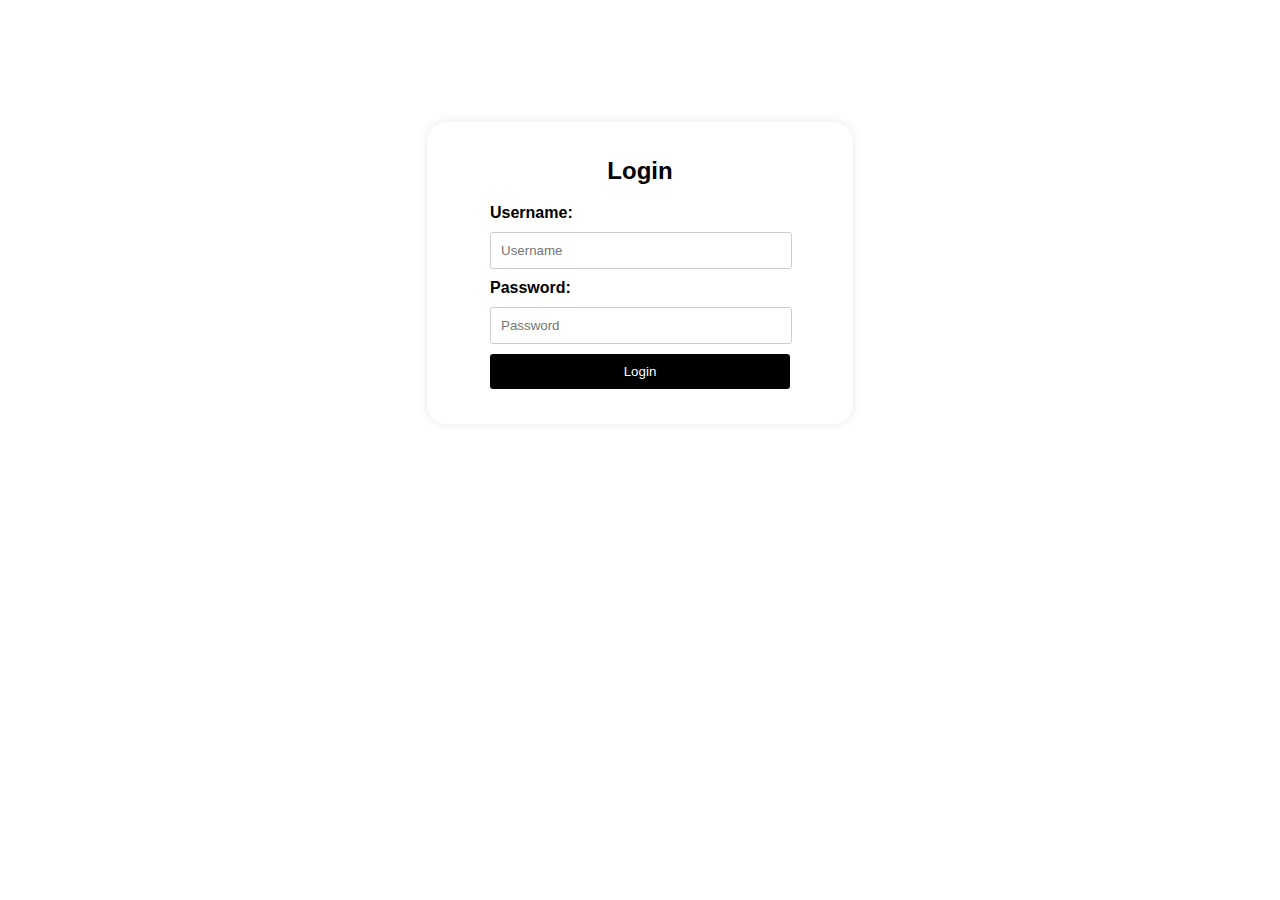
==== login.html @ b4a49370 "vamsi 0833" ====
<!DOCTYPE html>
<html lang="en">
<head>
    <meta charset="UTF-8">
    <meta name="viewport" content="width=device-width, initial-scale=1.0">
    <link rel="stylesheet" href="stylev.css">
    <title>Document</title>
</head>
<body background="D:\gitdemo\inv2.jpg">
    <form class="v-form" id="v-form2">
        <h2 class="h2-1" id="v-1">Login</h2>
    <div>
      <label><b>Username:</b></label>
    <input class="v-reg" type="text" name="Username" placeholder="Username" required>
    </div>
    <div>
      <label><b>Password:</b></label>
      <input class="v-reg" type="password" name="password" placeholder="Password" required>
    </div>
    <input id="v-regsub" type="submit" value="Login">
    </form>
</body>
</html>
---- stylev.css ----
body {
    font-family: Arial, sans-serif;
    display: flex;
    justify-content: center;
    align-items: center;
    height: 530px;
    background-color: #fff;
    background-repeat: no-repeat;
    background-attachment: fixed;
    background-size: cover;
}
#v-form1 {
    background-color: rgba(255,255,255,0.7);
    padding-left: 5%;
    padding-right: 5%;
    border-radius: 20px;
    padding-bottom: 5%;
    box-shadow: 0 0 10px rgba(0, 0, 0, 0.1);
    width: 300px;
    opacity: 100%;
    margin-top: auto;
    margin-bottom: 0%;
}
#v-form2 {
    background-color: rgba(255,255,255,0.7);
    padding-top: 15px;
    padding-bottom: 35px;
    padding-left: 5%;
    padding-right: 5%;
    border-radius: 20px;
    box-shadow: 0 0 10px rgba(0, 0, 0, 0.1);
    width: 300px;
    opacity: 100%;
}
.h2-1 {
    text-align: center;
}
.v-reg{
    width: calc(100% - 20px);
    padding: 10px;
    margin: 10px 0;
    border: 1px solid #ccc;
    border-radius: 3px;
}
#v-regsub {
    width: 100%;
    background-color: black;
    color: #fff;
    border: none;
    padding : 10px;
    border-radius: 3px;
    cursor: pointer;
}
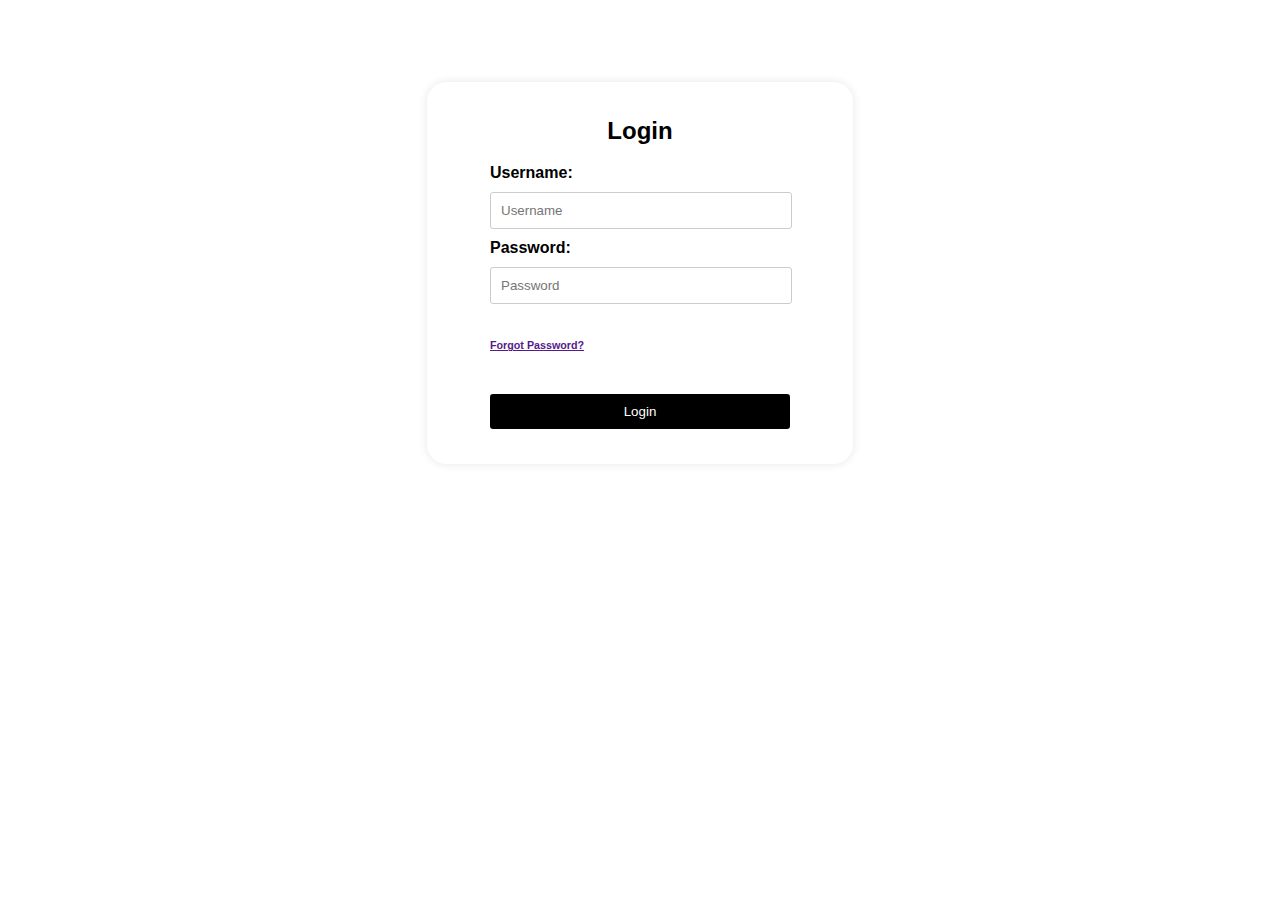
==== commit 5fde3843: "vamsi0844" ====
--- a/login.html
+++ b/login.html
@@ -17,6 +17,8 @@
       <label><b>Password:</b></label>
       <input class="v-reg" type="password" name="password" placeholder="Password" required>
     </div>
+    <h6><a href="">Forgot Password?</a></h6>
+    <br>
     <input id="v-regsub" type="submit" value="Login">
     </form>
 </body>
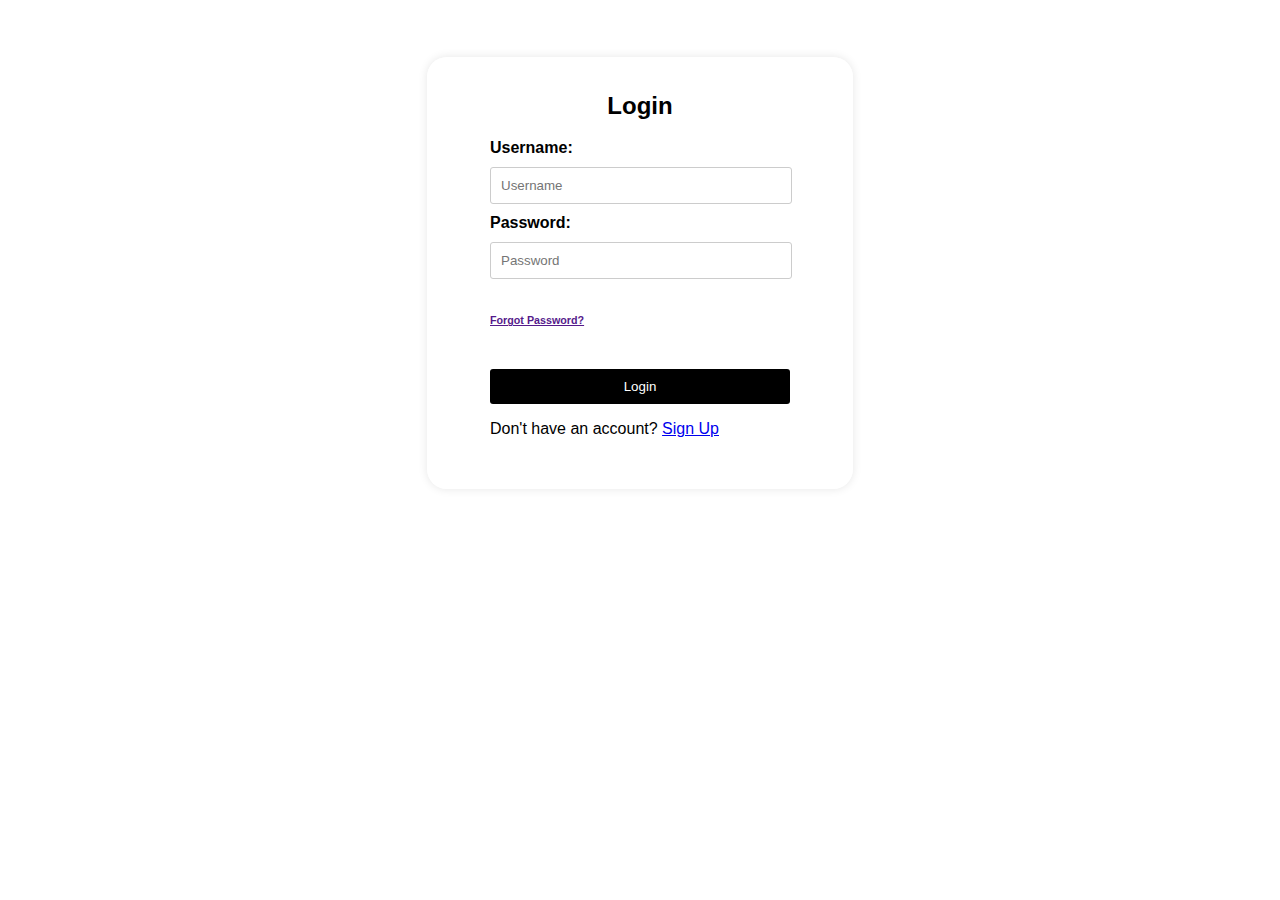
==== commit 8f6d1f9b: "vamsi0859" ====
--- a/login.html
+++ b/login.html
@@ -20,6 +20,7 @@
     <h6><a href="">Forgot Password?</a></h6>
     <br>
     <input id="v-regsub" type="submit" value="Login">
+    <p>Don't have an account? <a href="D:\gitdemo\vamsi29\register.html" onclick="toggleForm()">Sign Up</a></p>
     </form>
 </body>
 </html>--- a/stylev.css
+++ b/stylev.css
@@ -14,8 +14,9 @@
     padding-left: 5%;
     padding-right: 5%;
     border-radius: 20px;
-    padding-bottom: 5%;
-    box-shadow: 0 0 10px rgba(0, 0, 0, 0.1);
+    padding-bottom: 3%;
+    padding-top: 4%;
+    box-shadow: 0 0 10px rgba(0, 0, 0, 0.7);
     width: 300px;
     opacity: 100%;
     margin-top: auto;
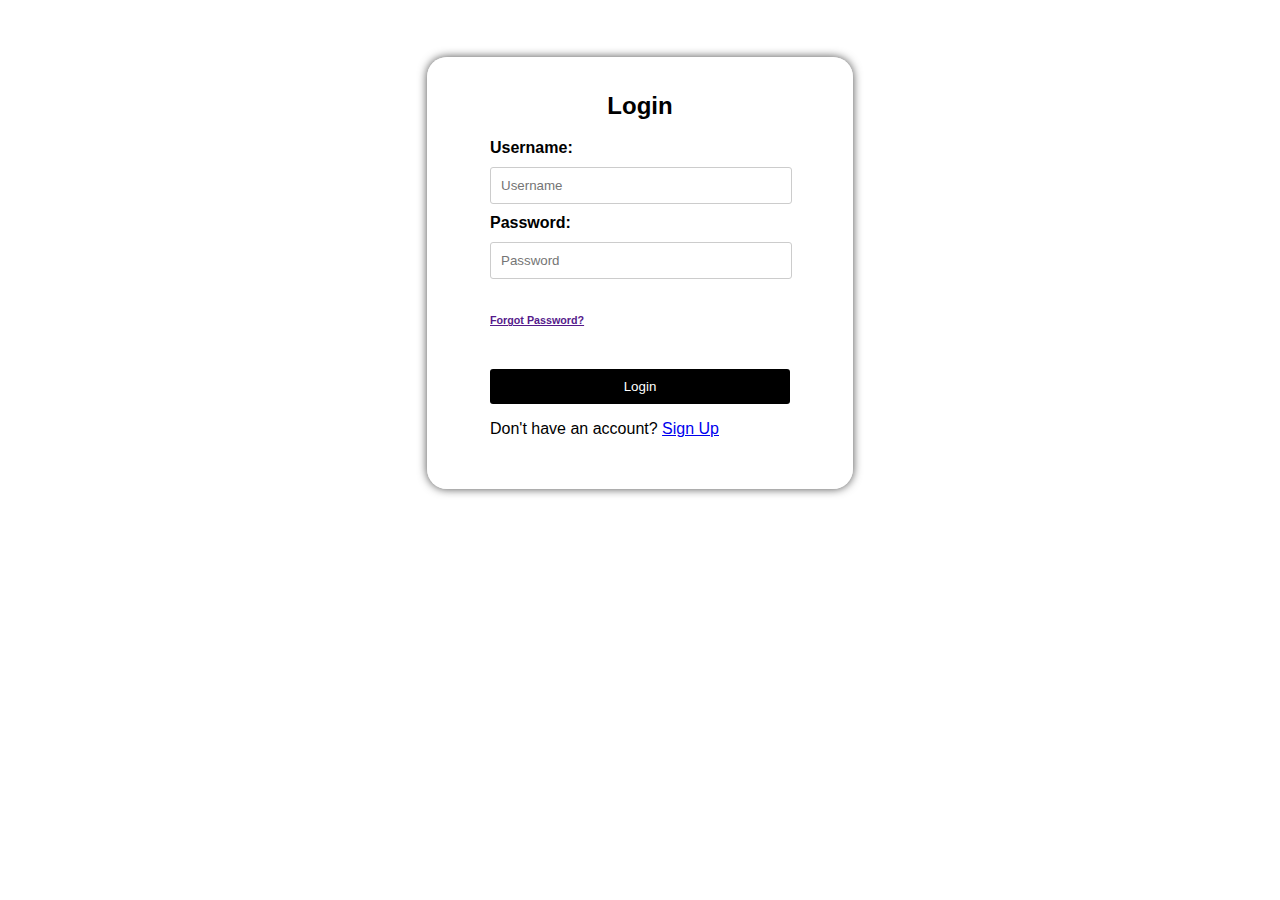
==== commit eea1770f: "vamsi 0919" ====
--- a/login.html
+++ b/login.html
@@ -1,26 +1,26 @@
 <!DOCTYPE html>
 <html lang="en">
-<head>
+  <head>
     <meta charset="UTF-8">
     <meta name="viewport" content="width=device-width, initial-scale=1.0">
     <link rel="stylesheet" href="stylev.css">
     <title>Document</title>
-</head>
-<body background="D:\gitdemo\inv2.jpg">
+  </head>
+  <body background="D:\gitdemo\vamsi29\home-banner.webp">
     <form class="v-form" id="v-form2">
-        <h2 class="h2-1" id="v-1">Login</h2>
-    <div>
-      <label><b>Username:</b></label>
-    <input class="v-reg" type="text" name="Username" placeholder="Username" required>
-    </div>
-    <div>
-      <label><b>Password:</b></label>
-      <input class="v-reg" type="password" name="password" placeholder="Password" required>
-    </div>
-    <h6><a href="">Forgot Password?</a></h6>
-    <br>
-    <input id="v-regsub" type="submit" value="Login">
-    <p>Don't have an account? <a href="D:\gitdemo\vamsi29\register.html" onclick="toggleForm()">Sign Up</a></p>
+      <h2 class="h2-1" id="v-1">Login</h2>
+      <div>
+        <label><b>Username:</b></label>
+        <input class="v-reg" type="text" name="Username" placeholder="Username" required>
+      </div>
+      <div>
+        <label><b>Password:</b></label>
+        <input class="v-reg" type="password" name="password" placeholder="Password" required>
+      </div>
+      <h6><a href="">Forgot Password?</a></h6>
+      <br>
+      <input id="v-regsub" type="submit" value="Login">
+      <p>Don't have an account? <a href="D:\gitdemo\vamsi29\register.html" onclick="toggleForm()">Sign Up</a></p>
     </form>
-</body>
+  </body>
 </html>--- a/stylev.css
+++ b/stylev.css
@@ -29,7 +29,7 @@
     padding-left: 5%;
     padding-right: 5%;
     border-radius: 20px;
-    box-shadow: 0 0 10px rgba(0, 0, 0, 0.1);
+    box-shadow: 0 0 10px rgba(0, 0, 0, 0.7);
     width: 300px;
     opacity: 100%;
 }
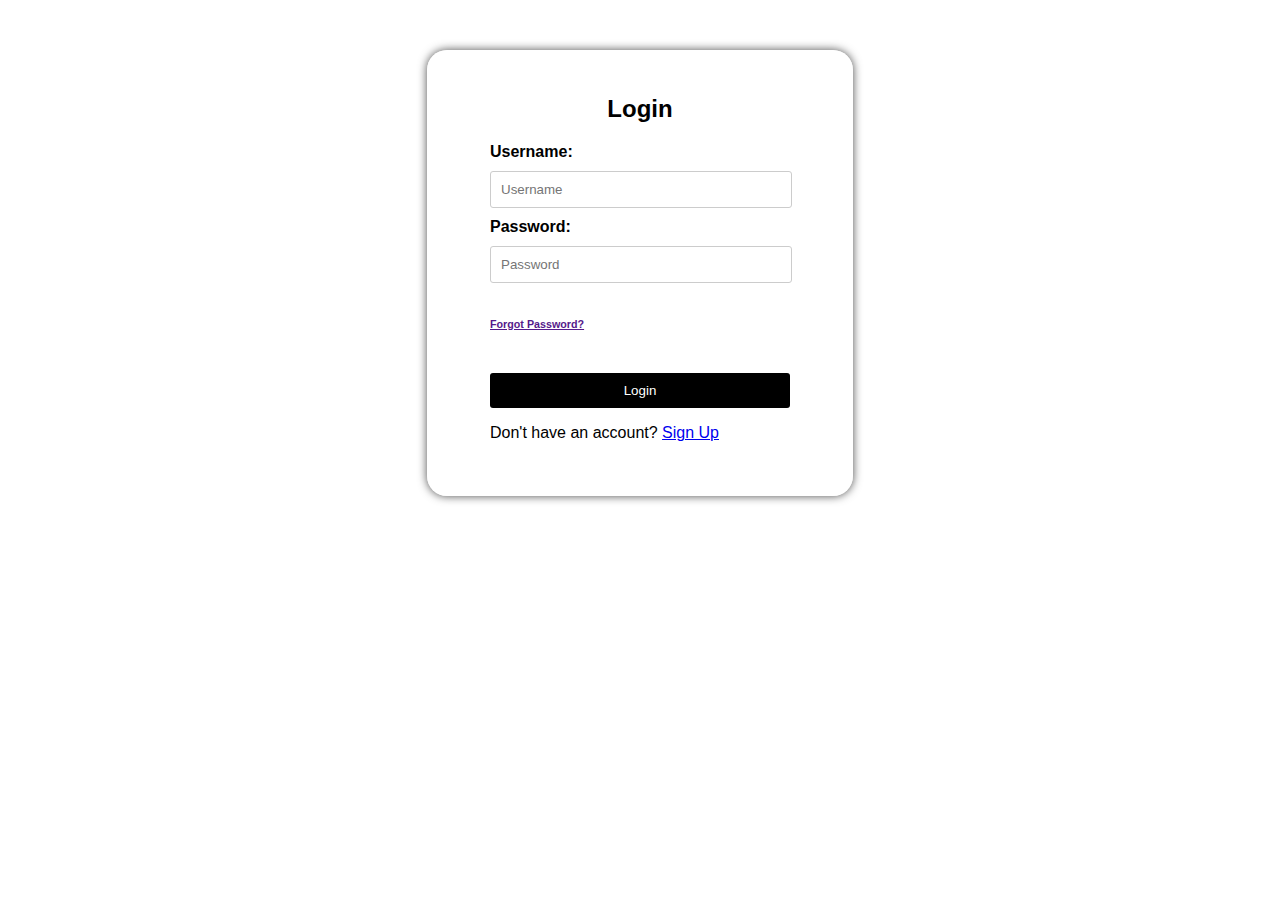
==== commit b4b425a9: "vamsi0952" ====
--- a/login.html
+++ b/login.html
@@ -19,7 +19,7 @@
       </div>
       <h6><a href="">Forgot Password?</a></h6>
       <br>
-      <input id="v-regsub" type="submit" value="Login">
+      <input class="v-regsub" type="submit" value="Login">
       <p>Don't have an account? <a href="D:\gitdemo\vamsi29\register.html" onclick="toggleForm()">Sign Up</a></p>
     </form>
   </body>
--- a/stylev.css
+++ b/stylev.css
@@ -1,3 +1,4 @@
+/*body is common for login and registration*/
 body {
     font-family: Arial, sans-serif;
     display: flex;
@@ -9,23 +10,25 @@
     background-attachment: fixed;
     background-size: cover;
 }
+/*form for registration*/
 #v-form1 {
     background-color: rgba(255,255,255,0.7);
     padding-left: 5%;
     padding-right: 5%;
     border-radius: 20px;
     padding-bottom: 3%;
-    padding-top: 4%;
+    padding-top: 2%;
     box-shadow: 0 0 10px rgba(0, 0, 0, 0.7);
     width: 300px;
     opacity: 100%;
     margin-top: auto;
     margin-bottom: 0%;
 }
+/*form for login*/
 #v-form2 {
     background-color: rgba(255,255,255,0.7);
-    padding-top: 15px;
-    padding-bottom: 35px;
+    padding-top: 2%;
+    padding-bottom: 3%;
     padding-left: 5%;
     padding-right: 5%;
     border-radius: 20px;
@@ -33,9 +36,11 @@
     width: 300px;
     opacity: 100%;
 }
+/*class of h2 in registration form and login form*/
 .h2-1 {
     text-align: center;
 }
+/*class of inputs in registration and login forms*/
 .v-reg{
     width: calc(100% - 20px);
     padding: 10px;
@@ -43,7 +48,8 @@
     border: 1px solid #ccc;
     border-radius: 3px;
 }
-#v-regsub {
+/*class for submit buttons in both forms*/
+.v-regsub {
     width: 100%;
     background-color: black;
     color: #fff;
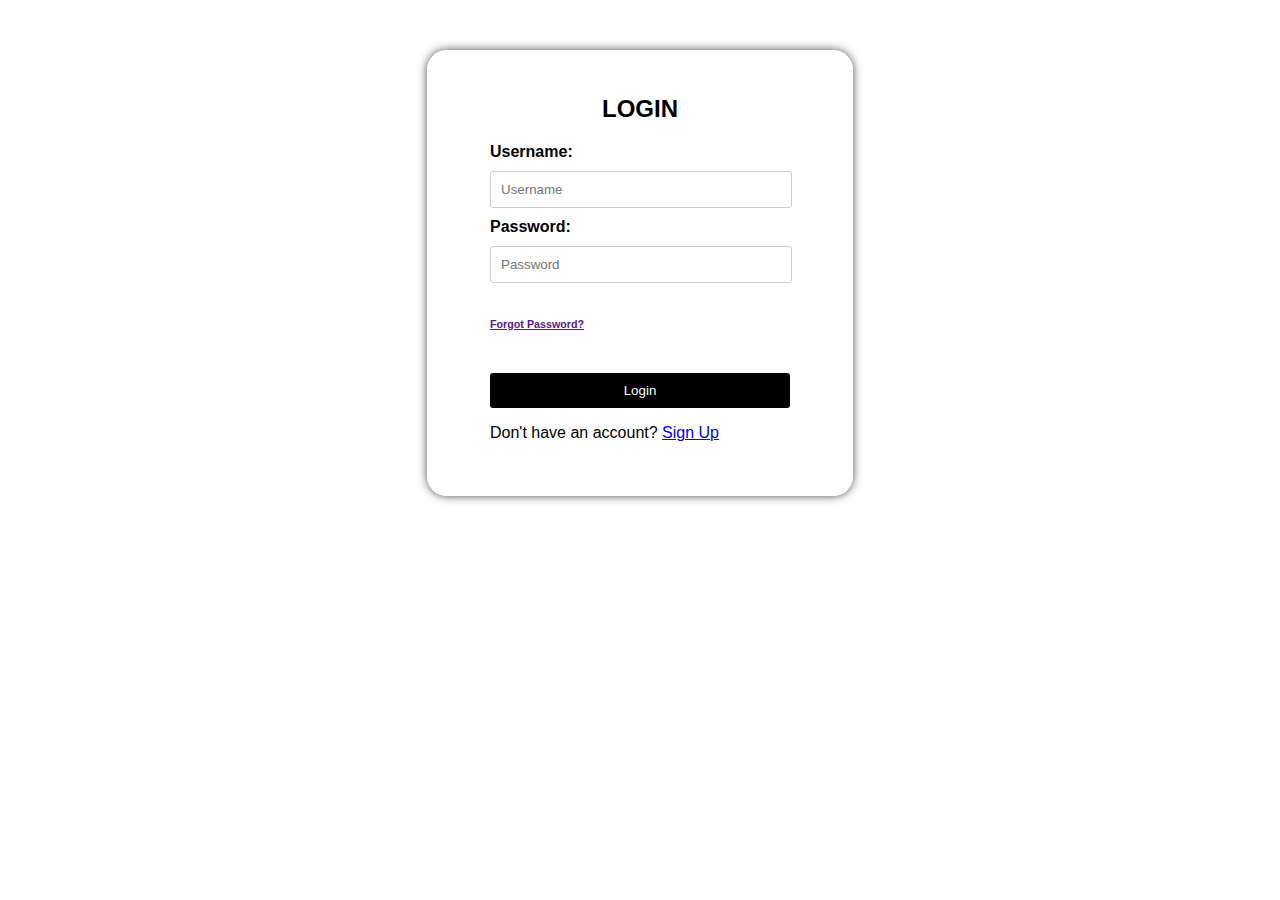
==== commit 25785cfc: "vamsi1148" ====
--- a/login.html
+++ b/login.html
@@ -4,11 +4,11 @@
     <meta charset="UTF-8">
     <meta name="viewport" content="width=device-width, initial-scale=1.0">
     <link rel="stylesheet" href="stylev.css">
-    <title>Document</title>
+    <title>Login</title>
   </head>
-  <body background="D:\gitdemo\vamsi29\home-banner.webp">
+  <body background="D:\gitdemo\vamsi29\360_F_355607062_zYMS8jaz4SfoykpWz5oViRVKL32IabTP.jpg">
     <form class="v-form" id="v-form2">
-      <h2 class="h2-1" id="v-1">Login</h2>
+      <h2 class="h2-1" id="v-1">LOGIN</h2>
       <div>
         <label><b>Username:</b></label>
         <input class="v-reg" type="text" name="Username" placeholder="Username" required>
